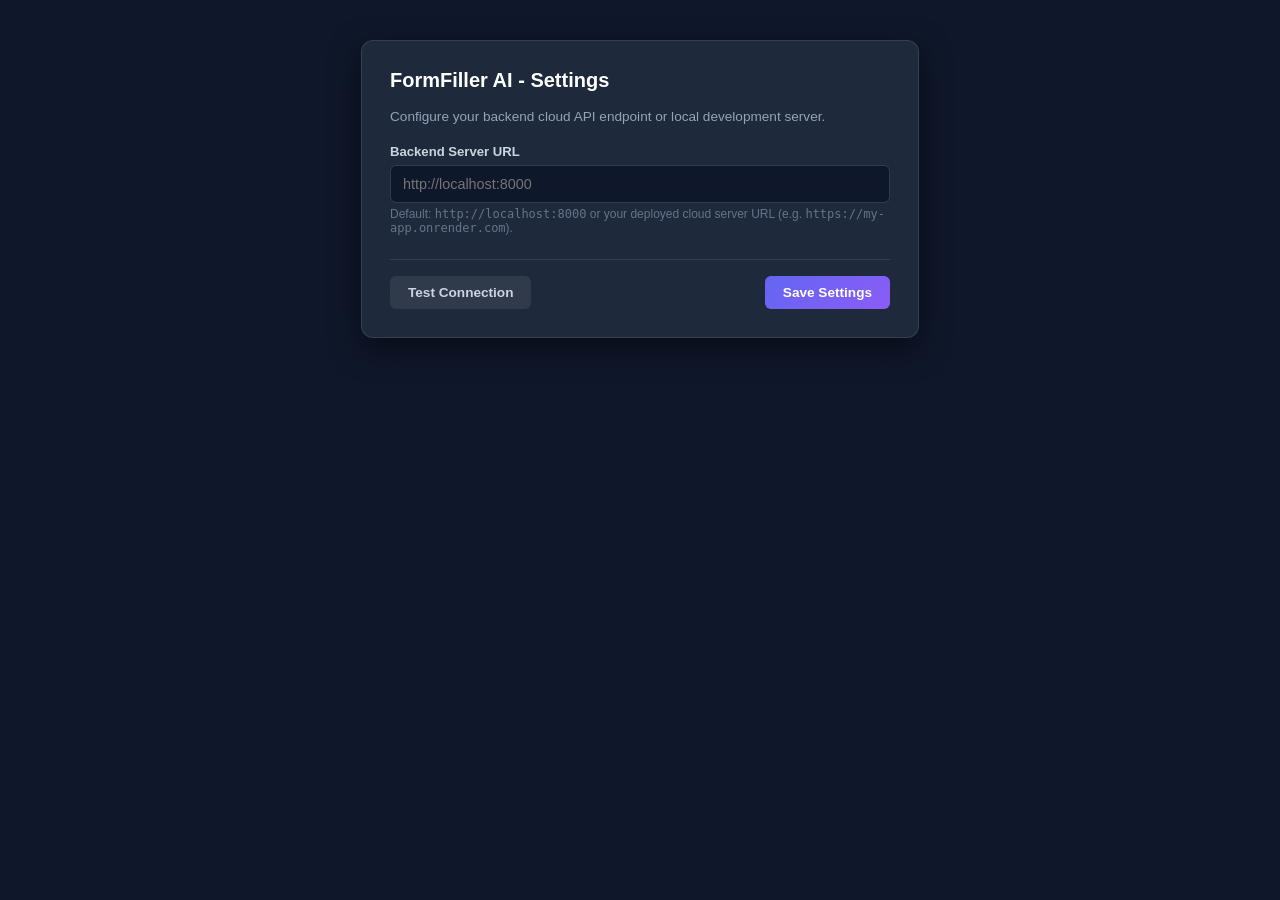
==== extension/options.html @ 8d8d93a6 "feat: completed app" ====
<!DOCTYPE html>
<html lang="en">
<head>
  <meta charset="UTF-8">
  <meta name="viewport" content="width=device-width, initial-scale=1.0">
  <title>FormFiller AI - Extension Settings</title>
  <style>
    body {
      background-color: #0f172a;
      color: #f8fafc;
      font-family: -apple-system, BlinkMacSystemFont, "Segoe UI", Roboto, sans-serif;
      margin: 0;
      padding: 40px 20px;
      display: flex;
      justify-content: center;
    }
    .settings-card {
      width: 500px;
      background: #1e293b;
      border: 1px solid rgba(255, 255, 255, 0.1);
      border-radius: 12px;
      padding: 28px;
      box-shadow: 0 10px 30px rgba(0,0,0,0.5);
    }
    h2 {
      margin-top: 0;
      font-size: 1.25rem;
      color: #fff;
    }
    p {
      color: #94a3b8;
      font-size: 0.85rem;
      margin-bottom: 20px;
    }
    .field {
      margin-bottom: 20px;
    }
    label {
      display: block;
      font-size: 0.82rem;
      font-weight: 600;
      margin-bottom: 6px;
      color: #cbd5e1;
    }
    input[type="text"] {
      width: 100%;
      box-sizing: border-box;
      background: #0f172a;
      border: 1px solid rgba(255, 255, 255, 0.15);
      border-radius: 6px;
      padding: 10px 12px;
      color: #fff;
      font-size: 0.9rem;
      outline: none;
    }
    input[type="text"]:focus {
      border-color: #6366f1;
    }
    .help {
      font-size: 0.75rem;
      color: #64748b;
      margin-top: 4px;
    }
    .btn-row {
      display: flex;
      justify-content: space-between;
      align-items: center;
      margin-top: 24px;
      padding-top: 16px;
      border-top: 1px solid rgba(255, 255, 255, 0.1);
    }
    .btn {
      padding: 9px 18px;
      border-radius: 6px;
      font-weight: 600;
      font-size: 0.85rem;
      cursor: pointer;
      border: none;
    }
    .btn-primary {
      background: linear-gradient(135deg, #6366f1, #8b5cf6);
      color: #fff;
    }
    .btn-secondary {
      background: rgba(255, 255, 255, 0.08);
      color: #cbd5e1;
    }
    #status-msg {
      font-size: 0.8rem;
      color: #10b981;
    }
  </style>
</head>
<body>
  <div class="settings-card">
    <h2>FormFiller AI - Settings</h2>
    <p>Configure your backend cloud API endpoint or local development server.</p>

    <div class="field">
      <label for="server-url">Backend Server URL</label>
      <input type="text" id="server-url" placeholder="http://localhost:8000" />
      <div class="help">Default: <code>http://localhost:8000</code> or your deployed cloud server URL (e.g. <code>https://my-app.onrender.com</code>).</div>
    </div>

    <div class="btn-row">
      <button class="btn btn-secondary" id="btn-test">Test Connection</button>
      <div style="display: flex; align-items: center; gap: 12px;">
        <span id="status-msg"></span>
        <button class="btn btn-primary" id="btn-save">Save Settings</button>
      </div>
    </div>
  </div>

  <script src="options.js"></script>
</body>
</html>
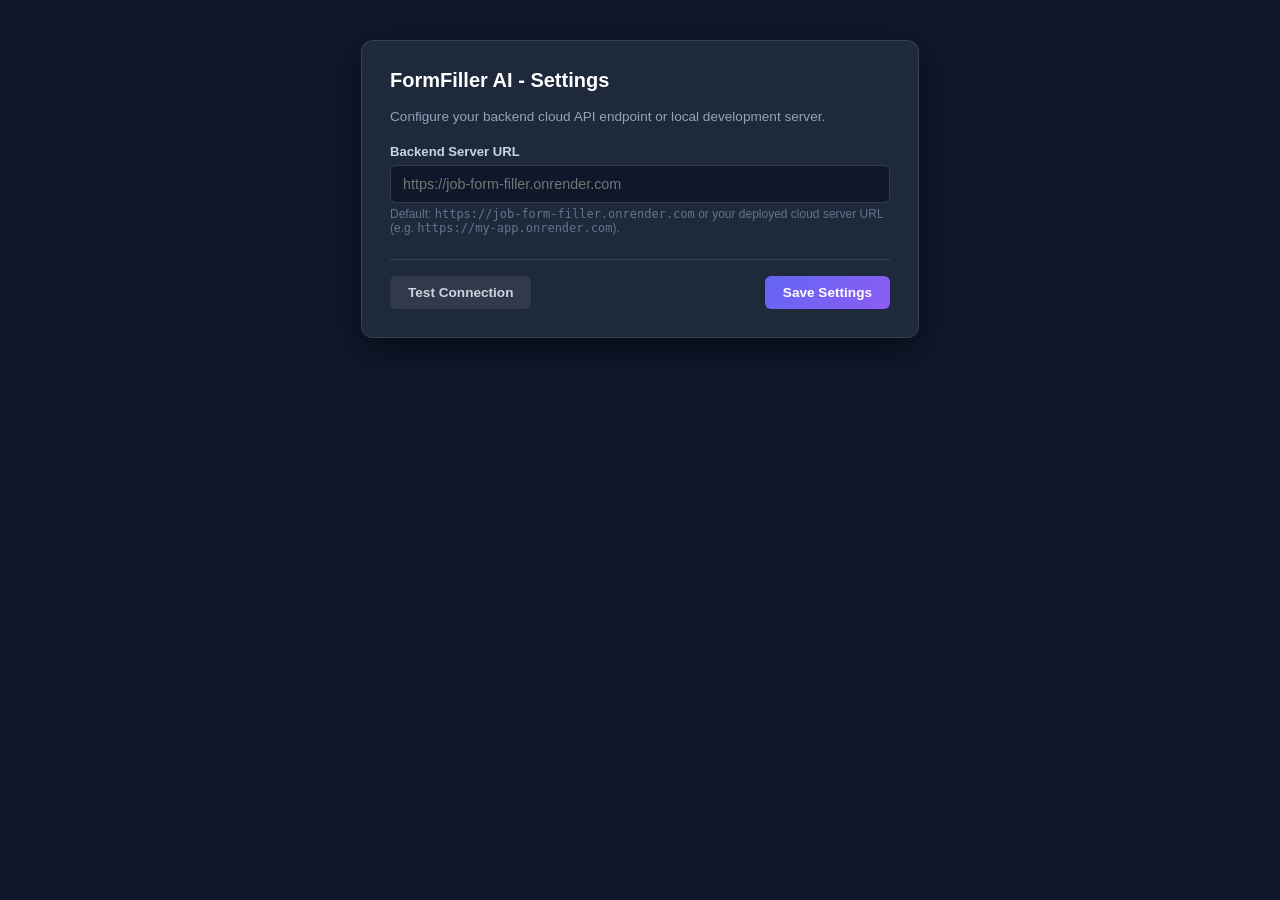
==== commit adfaa2a7: "Add master doc and udpate url in extension" ====
--- a/extension/options.html
+++ b/extension/options.html
@@ -98,8 +98,8 @@
 
     <div class="field">
       <label for="server-url">Backend Server URL</label>
-      <input type="text" id="server-url" placeholder="http://localhost:8000" />
-      <div class="help">Default: <code>http://localhost:8000</code> or your deployed cloud server URL (e.g. <code>https://my-app.onrender.com</code>).</div>
+      <input type="text" id="server-url" placeholder="https://job-form-filler.onrender.com" />
+      <div class="help">Default: <code>https://job-form-filler.onrender.com</code> or your deployed cloud server URL (e.g. <code>https://my-app.onrender.com</code>).</div>
     </div>
 
     <div class="btn-row">
